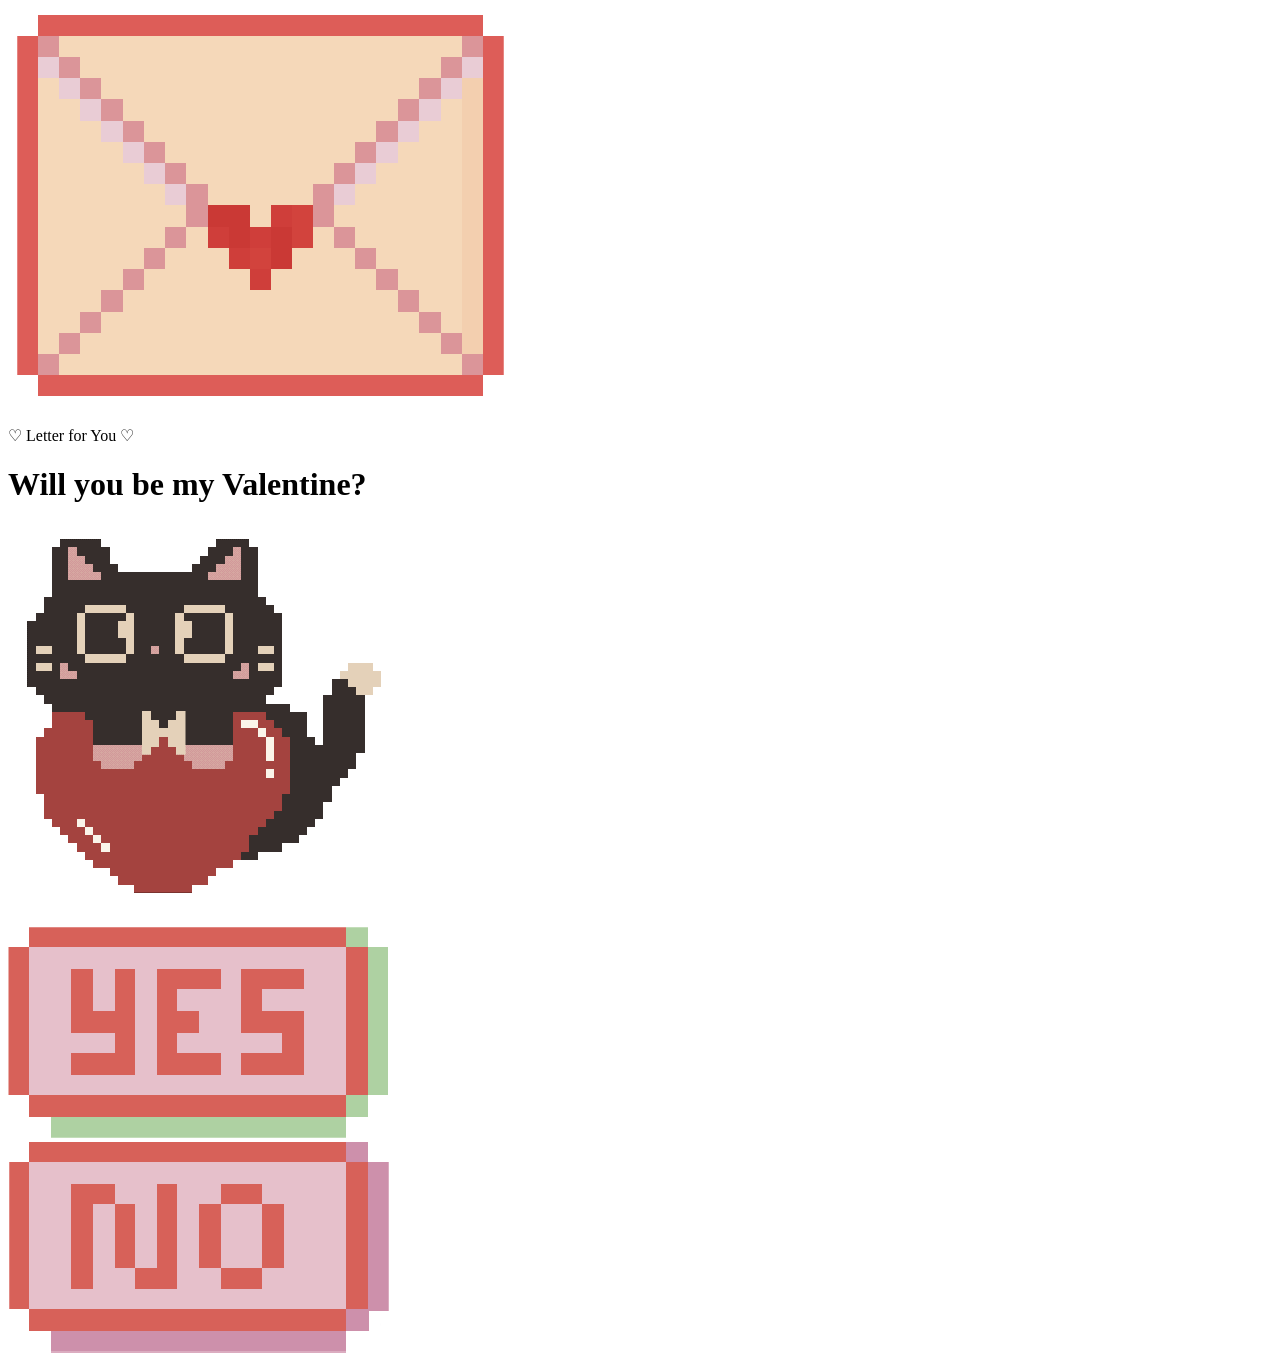
==== index.html @ 03977534 "Update index.html" ====
<!doctype html>
<html lang="en">
  <head>
    <meta charset="UTF-8" />
    <link rel="stylesheet" href="style.css" />
    <title>Love Letter</title>
    <meta name="viewport" content="width=device-width, initial-scale=1.0" />

    <link rel="preconnect" href="https://fonts.googleapis.com" />
    <link rel="preconnect" href="https://fonts.gstatic.com" crossorigin />
    <link
      href="https://fonts.googleapis.com/css2?family=Aldrich&family=Pixelify+Sans:wght@400..700&display=swap"
      rel="stylesheet"
    />
    <title>Document</title>
  </head>
  <body>
    <!-- Envelope Screen -->
    <div id="envelope-container">
      <img src="envelope.png" alt="Envelope" id="envelope" />
      <p>♡ Letter for You ♡</p>
    </div>

    <!-- Letter Screen -->
    <div id="letter-container">
      <div class="letter-window">
        <h1 id="letter-title">Will you be my Valentine?</h1>

        <img src="cat_heart.gif" class="cat" id="letter-cat" />

        <div class="buttons" id="letter-buttons">
          <img src="yes.png" class="btn yes-btn" alt="Yes" />

          <div class="no-wrapper">
            <img src="no.png" class="btn no-btn" alt="No" />
          </div>
        </div>

        <p id="final-text" class="final-text" style="display: none">
          <strong>be Tama's girlfriend:</strong> nanti ketemu pas kamu bisa ya, yang pasti 1 tahun lagi aku ketemu sama kamu!
        </p>
      </div>
    </div>
    <script src="script.js"></script>
  </body>
</html>
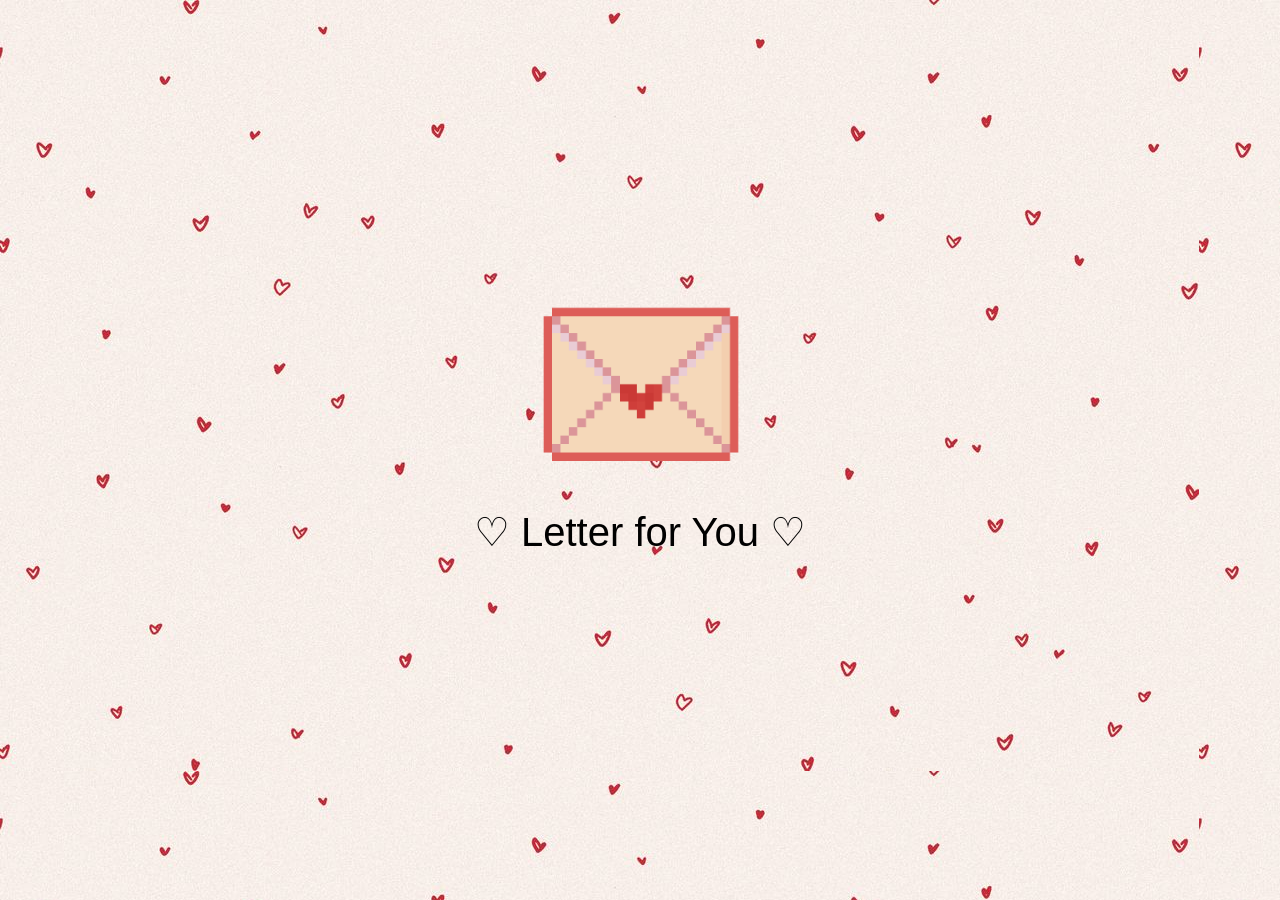
==== commit 0109299c: "Update index.html" ====
--- a/index.html
+++ b/index.html
@@ -41,6 +41,7 @@
         </p>
       </div>
     </div>
-    <script src="script.js"></script>
+    <script src="cript.js"></script>
   </body>
 </html>
+
--- a/style.css
+++ b/style.css
@@ -0,0 +1,139 @@
+body {
+    margin: 0;
+    height: 100vh;
+    display: flex;
+    justify-content: center;
+    align-items: center;
+    background-image: url("heart-bg.jpg");
+    font-family: "Pixelify Sans", sans-serif;
+}
+
+/* Envelope Screen */
+#envelope-container {
+    text-align: center;
+    cursor:pointer;
+}
+
+@keyframes pulse {
+    0% {
+        transform:scale(1);
+    }
+    50% {
+        transform: scale(1.1);
+    }
+    100% {
+        transform: scale(1);
+    }
+}
+
+#envelope{
+    width: 200px;
+    animation: pulse 1.5s infinite;
+    cursor: pointer;
+}
+
+#letter-container{
+    display: none;
+    position:fixed;
+    inset: 0;
+    justify-content: center;
+    align-items: center;
+}
+
+.letter-window{
+    width: 90vw;
+    max-width: 800px;
+    aspect-ratio: 3/2;
+    padding: 20px 20px 0 20px;
+    display: flex;
+    flex-direction: column;
+    justify-content: center;
+    align-items: center;
+    text-align: center;
+    background-image: url("window.png");
+    background-size: contain;
+    background-repeat: no-repeat;
+    background-position: center;
+    border-radius: 12px;
+    gap: 1px;
+    padding-top: 180px;
+
+    transform: scale(1.2);
+    opacity: 0;
+    transition: transform 0.6s ease, opacity 0.6s ease;
+}
+
+.letter-window.open {
+    transform: scale(1);
+    opacity: 1;
+}
+
+h1 {
+    font-size: 30px;
+    margin:0;
+}
+
+p {
+    font-size: 40px;
+}
+
+/* Cat */
+
+.cat {
+    width: 250px;
+    margin: 10px 0;
+    transition: width 0.4s ease;
+}
+
+.letter-window.final .cat {
+    width: 180px;
+}
+
+/* buttons */
+.buttons {
+    display: flex;
+    justify-content: center;
+    gap: 30px;
+    position: relative;
+}
+
+.no-wrapper{
+    position:relative;
+}
+
+.btn {
+    width: 120px;
+    cursor: pointer;
+    user-select: none;
+}
+
+.yes-btn,
+.no-btn {
+width: 120px;
+height: auto;
+display: inline-block;
+}
+
+.yes-btn {
+    position: relative;
+    z-index: 2;
+    transform-origin: center center;
+    transition: transform 0.3s ease;
+}
+
+.no-btn {
+    z-index: 1;
+    position: relative;
+    transition: transform 0.15s ease;
+    cursor: default;
+}
+
+.final-text{
+    font-size: 22px;
+    line-height: 1.4;
+    text-align: center;
+    display: inline-block;
+    padding: 10px 20px;
+    background-color: rgba(255,240,240,0.5);
+    border-radius: 12px;
+}
